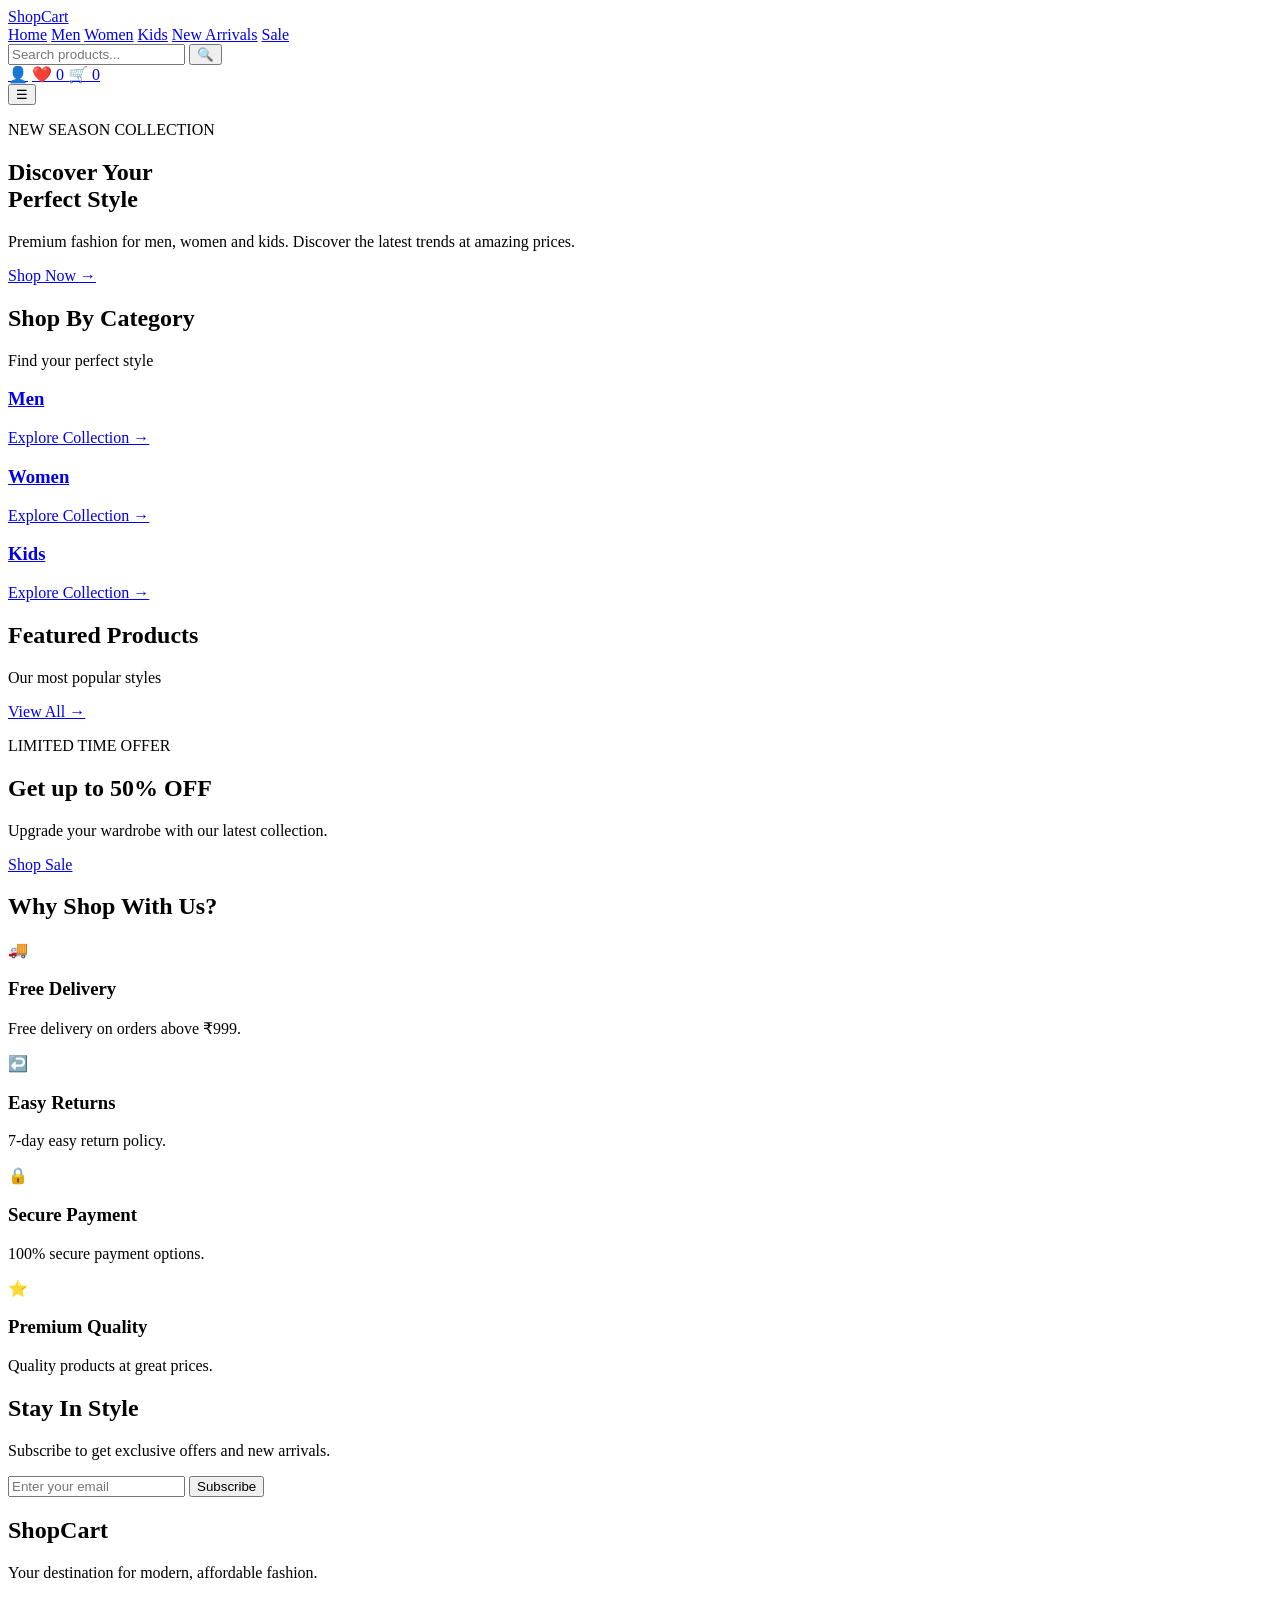
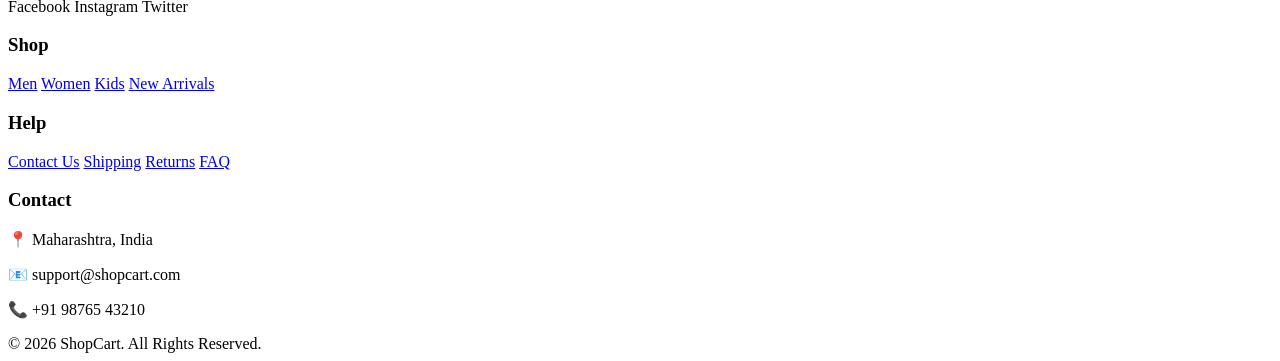
==== index.html @ 8b614c72 "Add files via upload" ====
<!doctype html>
<html lang="en">
  <head>
    <meta charset="UTF-8" />
    <meta name="viewport" content="width=device-width, initial-scale=1.0" />

    <title>ShopCart - Fashion Store</title>

    <link rel="stylesheet" href="css/style.css" />
  </head>

  <body>
    <header class="header">
      <div class="logo">
        <a href="index.html">Shop<span>Cart</span></a>
      </div>

      <nav class="navbar">
        <a href="index.html">Home</a>
        <a href="products.html?category=Men">Men</a>
        <a href="products.html?category=Women">Women</a>
        <a href="products.html?category=Kids">Kids</a>
        <a href="products.html?category=New">New Arrivals</a>
        <a href="products.html?category=Sale">Sale</a>
      </nav>

      <div class="header-actions">
        <div class="search-box">
          <input
            type="text"
            id="headerSearch"
            placeholder="Search products..."
          />
          <button onclick="searchProducts()">🔍</button>
        </div>

        <a href="login.html" class="header-icon">👤</a>

        <a href="wishlist.html" class="header-icon">
          ❤️
          <span id="wishlistCount" class="count">0</span>
        </a>

        <a href="cart.html" class="header-icon">
          🛒
          <span id="cartCount" class="count">0</span>
        </a>
      </div>

      <button class="menu-btn" onclick="toggleMenu()">☰</button>
    </header>

    <!-- HERO -->

    <section class="hero">
      <div class="hero-content">
        <p class="hero-small">NEW SEASON COLLECTION</p>

        <h1>
          Discover Your
          <br />
          Perfect Style
        </h1>

        <p>
          Premium fashion for men, women and kids. Discover the latest trends at
          amazing prices.
        </p>

        <a href="products.html" class="btn"> Shop Now → </a>
      </div>
    </section>

    <!-- CATEGORIES -->

    <section class="section">
      <div class="section-title">
        <h2>Shop By Category</h2>
        <p>Find your perfect style</p>
      </div>

      <div class="category-grid">
        <a href="products.html?category=Men" class="category-card men">
          <div>
            <h3>Men</h3>
            <p>Explore Collection →</p>
          </div>
        </a>

        <a href="products.html?category=Women" class="category-card women">
          <div>
            <h3>Women</h3>
            <p>Explore Collection →</p>
          </div>
        </a>

        <a href="products.html?category=Kids" class="category-card kids">
          <div>
            <h3>Kids</h3>
            <p>Explore Collection →</p>
          </div>
        </a>
      </div>
    </section>

    <!-- FEATURED PRODUCTS -->

    <section class="section">
      <div class="section-title-row">
        <div>
          <h2>Featured Products</h2>
          <p>Our most popular styles</p>
        </div>

        <a href="products.html" class="view-all"> View All → </a>
      </div>

      <div id="featuredProducts" class="product-grid"></div>
    </section>

    <!-- OFFER -->

    <section class="offer-section">
      <div>
        <p>LIMITED TIME OFFER</p>

        <h2>
          Get up to
          <strong>50% OFF</strong>
        </h2>

        <p>Upgrade your wardrobe with our latest collection.</p>

        <a href="products.html?category=Sale" class="btn"> Shop Sale </a>
      </div>
    </section>

    <!-- WHY US -->

    <section class="section">
      <div class="section-title">
        <h2>Why Shop With Us?</h2>
      </div>

      <div class="features">
        <div class="feature">
          <div class="feature-icon">🚚</div>
          <h3>Free Delivery</h3>
          <p>Free delivery on orders above ₹999.</p>
        </div>

        <div class="feature">
          <div class="feature-icon">↩️</div>
          <h3>Easy Returns</h3>
          <p>7-day easy return policy.</p>
        </div>

        <div class="feature">
          <div class="feature-icon">🔒</div>
          <h3>Secure Payment</h3>
          <p>100% secure payment options.</p>
        </div>

        <div class="feature">
          <div class="feature-icon">⭐</div>
          <h3>Premium Quality</h3>
          <p>Quality products at great prices.</p>
        </div>
      </div>
    </section>

    <!-- NEWSLETTER -->

    <section class="newsletter">
      <h2>Stay In Style</h2>

      <p>Subscribe to get exclusive offers and new arrivals.</p>

      <div class="newsletter-form">
        <input type="email" placeholder="Enter your email" />

        <button>Subscribe</button>
      </div>
    </section>

    <!-- FOOTER -->

    <footer>
      <div class="footer-container">
        <div class="footer-column">
          <h2 class="footer-logo">Shop<span>Cart</span></h2>

          <p>Your destination for modern, affordable fashion.</p>

          <div class="social">
            <span>Facebook</span>
            <span>Instagram</span>
            <span>Twitter</span>
          </div>
        </div>

        <div class="footer-column">
          <h3>Shop</h3>

          <a href="products.html?category=Men">Men</a>
          <a href="products.html?category=Women">Women</a>
          <a href="products.html?category=Kids">Kids</a>
          <a href="products.html">New Arrivals</a>
        </div>

        <div class="footer-column">
          <h3>Help</h3>

          <a href="#">Contact Us</a>
          <a href="#">Shipping</a>
          <a href="#">Returns</a>
          <a href="#">FAQ</a>
        </div>

        <div class="footer-column">
          <h3>Contact</h3>

          <p>📍 Maharashtra, India</p>
          <p>📧 support@shopcart.com</p>
          <p>📞 +91 98765 43210</p>
        </div>
      </div>

      <div class="copyright">© 2026 ShopCart. All Rights Reserved.</div>
    </footer>

    <script src="js/products.js"></script>
    <script src="js/app.js"></script>
  </body>
</html>
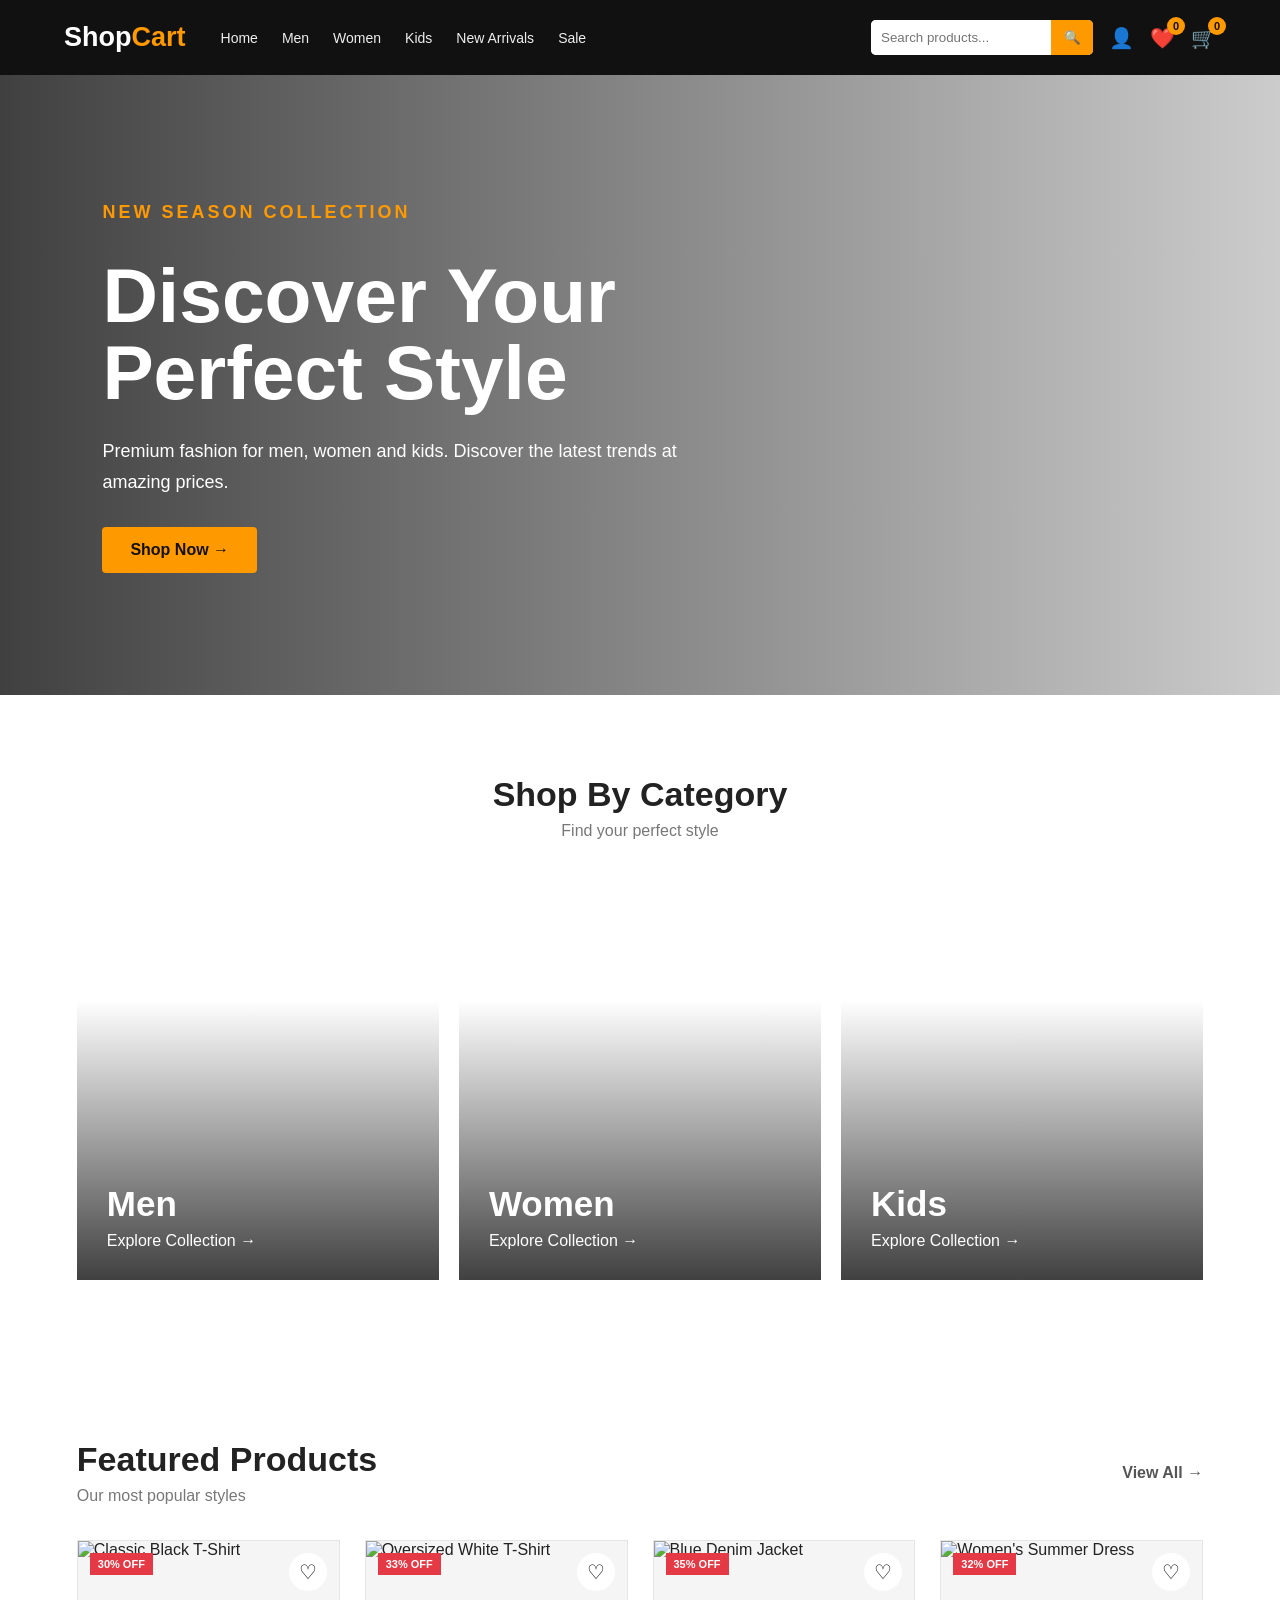
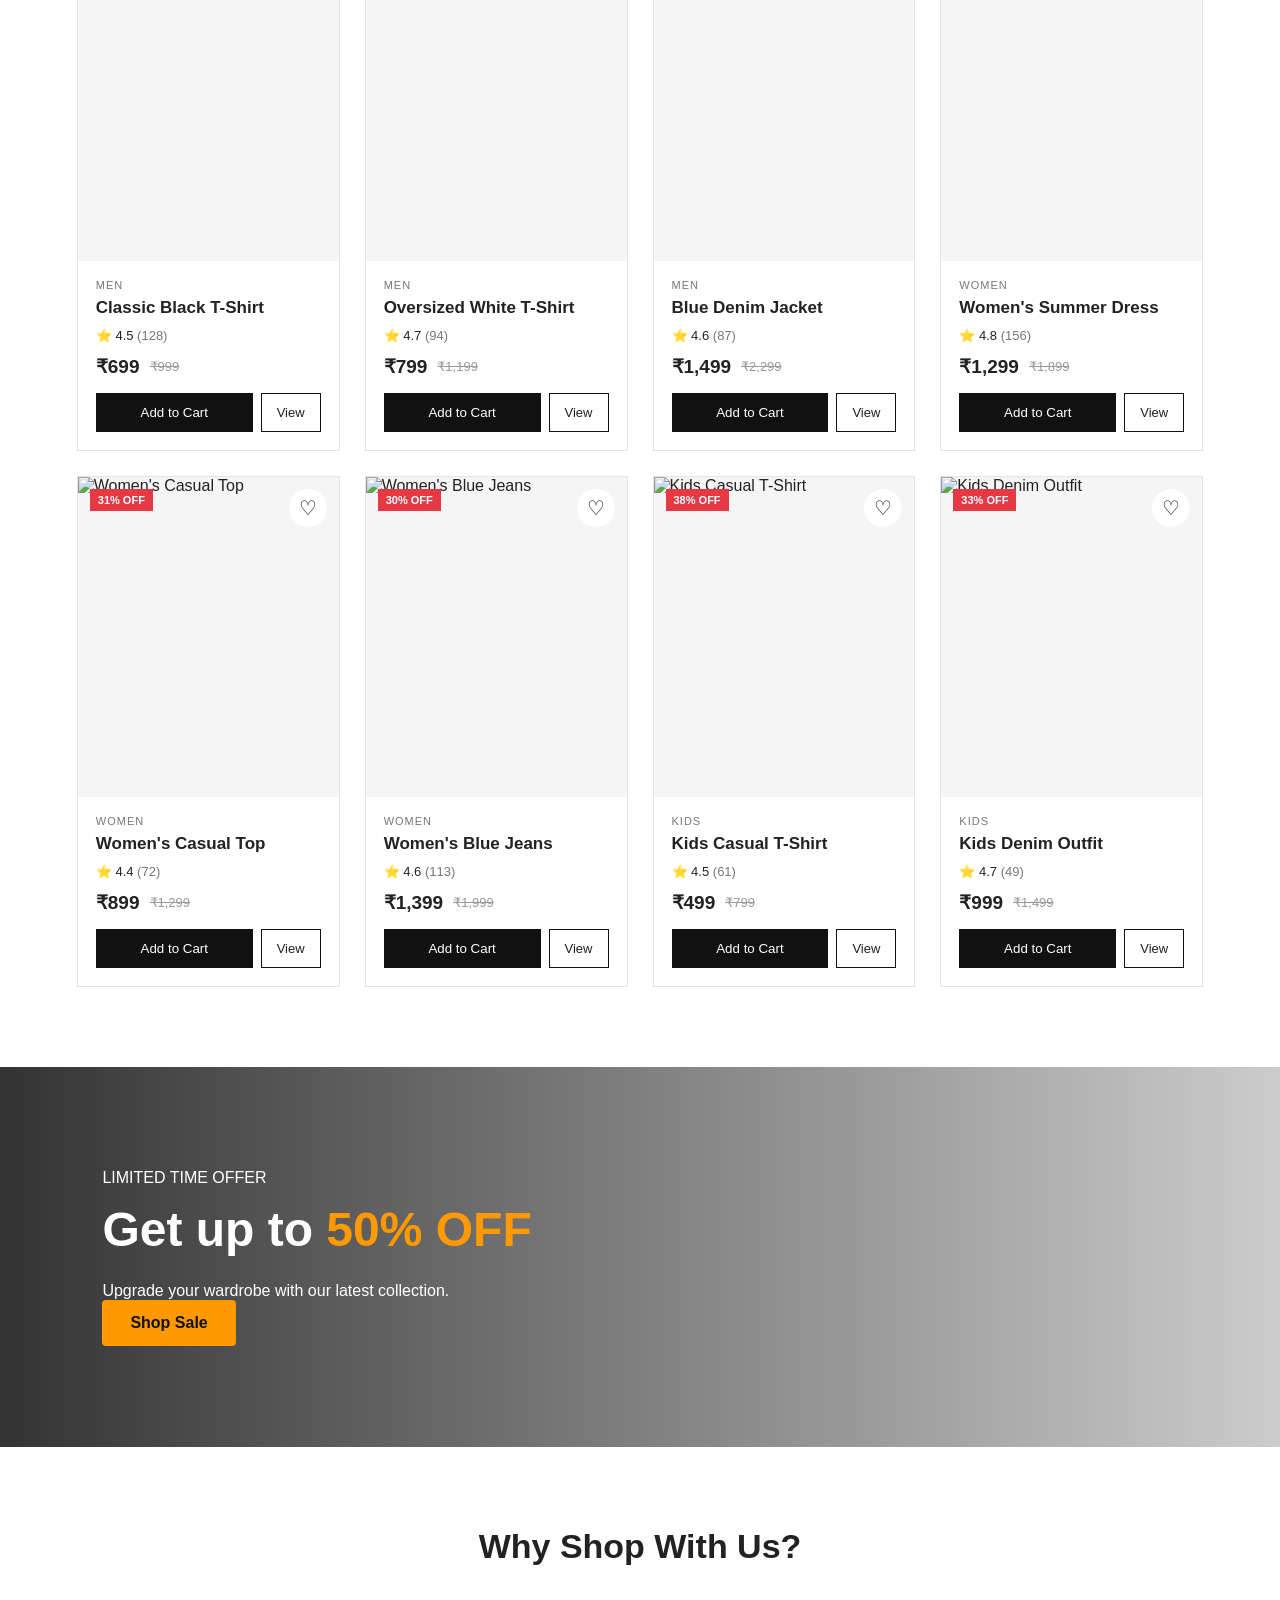
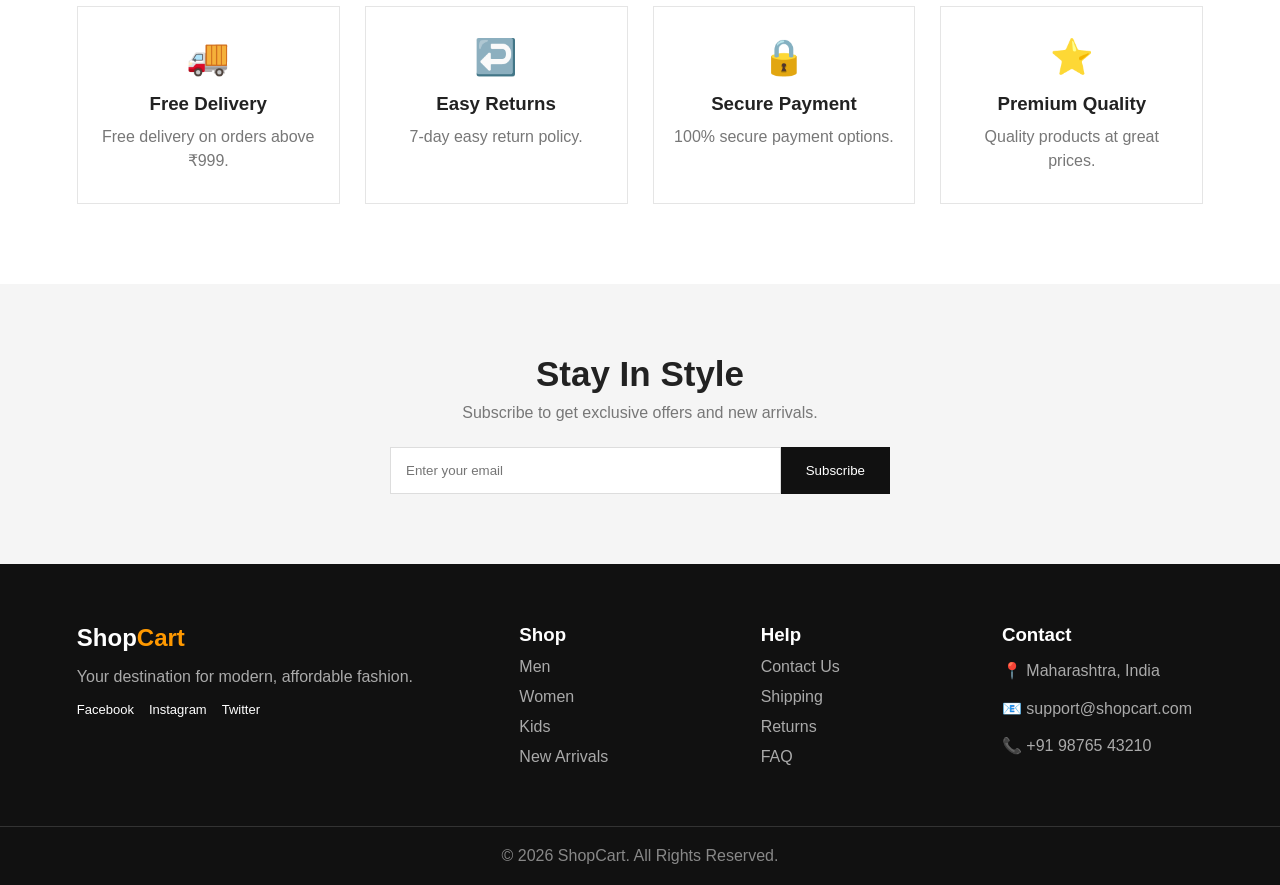
==== commit 059affac: "updated file paths" ====
--- a/index.html
+++ b/index.html
@@ -6,7 +6,7 @@
 
     <title>ShopCart - Fashion Store</title>
 
-    <link rel="stylesheet" href="css/style.css" />
+    <link rel="stylesheet" href="./style.css" />
   </head>
 
   <body>
@@ -229,7 +229,7 @@
       <div class="copyright">© 2026 ShopCart. All Rights Reserved.</div>
     </footer>
 
-    <script src="js/products.js"></script>
-    <script src="js/app.js"></script>
+    <script src="./products.js"></script>
+    <script src="./app.js"></script>
   </body>
 </html>
--- a/style.css
+++ b/style.css
@@ -0,0 +1,1115 @@
+* {
+  margin: 0;
+  padding: 0;
+  box-sizing: border-box;
+}
+
+:root {
+  --primary: #111111;
+  --secondary: #f5f5f5;
+  --accent: #ff9900;
+  --danger: #e63946;
+  --text: #222;
+  --muted: #777;
+  --white: #ffffff;
+  --border: #e5e5e5;
+}
+
+html {
+  scroll-behavior: smooth;
+}
+
+body {
+  font-family: Arial, Helvetica, sans-serif;
+  color: var(--text);
+  background: #fff;
+}
+
+a {
+  text-decoration: none;
+  color: inherit;
+}
+
+button,
+input,
+select {
+  font-family: inherit;
+}
+
+/* ================================
+   HEADER
+================================ */
+
+.header {
+  height: 75px;
+  display: flex;
+  align-items: center;
+  gap: 35px;
+  padding: 0 5%;
+  background: #111;
+  color: white;
+  position: sticky;
+  top: 0;
+  z-index: 1000;
+}
+
+.logo a {
+  font-size: 27px;
+  font-weight: 800;
+  color: white;
+}
+
+.logo span {
+  color: var(--accent);
+}
+
+.navbar {
+  display: flex;
+  gap: 24px;
+  flex: 1;
+}
+
+.navbar a {
+  font-size: 14px;
+  color: #eee;
+  transition: 0.3s;
+}
+
+.navbar a:hover {
+  color: var(--accent);
+}
+
+.header-actions {
+  display: flex;
+  align-items: center;
+  gap: 16px;
+}
+
+.search-box {
+  display: flex;
+  background: white;
+  border-radius: 5px;
+  overflow: hidden;
+}
+
+.search-box input {
+  width: 180px;
+  padding: 10px;
+  border: none;
+  outline: none;
+}
+
+.search-box button {
+  width: 42px;
+  border: none;
+  background: var(--accent);
+  cursor: pointer;
+}
+
+.header-icon {
+  position: relative;
+  font-size: 20px;
+}
+
+.count {
+  position: absolute;
+  top: -9px;
+  right: -10px;
+  background: var(--accent);
+  color: #111;
+  width: 18px;
+  height: 18px;
+  border-radius: 50%;
+  font-size: 11px;
+  display: flex;
+  justify-content: center;
+  align-items: center;
+  font-weight: bold;
+}
+
+.menu-btn {
+  display: none;
+  background: none;
+  border: none;
+  color: white;
+  font-size: 25px;
+}
+
+/* ================================
+   HERO
+================================ */
+
+.hero {
+  min-height: 620px;
+  display: flex;
+  align-items: center;
+  padding: 60px 8%;
+  background:
+    linear-gradient(90deg, rgba(0, 0, 0, 0.75), rgba(0, 0, 0, 0.2)),
+    url("https://images.unsplash.com/photo-1445205170230-053b83016050?w=1600")
+      center/cover;
+  color: white;
+}
+
+.hero-content {
+  max-width: 600px;
+}
+
+.hero-small {
+  color: var(--accent);
+  font-weight: bold;
+  letter-spacing: 3px;
+  margin-bottom: 20px;
+}
+
+.hero h1 {
+  font-size: clamp(45px, 6vw, 80px);
+  line-height: 1;
+  margin-bottom: 25px;
+}
+
+.hero p {
+  font-size: 18px;
+  line-height: 1.7;
+  margin-bottom: 30px;
+}
+
+/* ================================
+   BUTTON
+================================ */
+
+.btn {
+  display: inline-block;
+  padding: 14px 28px;
+  background: var(--accent);
+  color: #111;
+  font-weight: bold;
+  border: none;
+  cursor: pointer;
+  border-radius: 4px;
+  transition: 0.3s;
+}
+
+.btn:hover {
+  transform: translateY(-2px);
+  opacity: 0.9;
+}
+
+/* ================================
+   SECTIONS
+================================ */
+
+.section {
+  padding: 80px 6%;
+}
+
+.section-title {
+  text-align: center;
+  margin-bottom: 40px;
+}
+
+.section-title h2,
+.section-title-row h2 {
+  font-size: 34px;
+  margin-bottom: 8px;
+}
+
+.section-title p,
+.section-title-row p {
+  color: var(--muted);
+}
+
+.section-title-row {
+  display: flex;
+  justify-content: space-between;
+  align-items: center;
+  margin-bottom: 35px;
+}
+
+.view-all {
+  font-weight: bold;
+  color: #555;
+}
+
+/* ================================
+   CATEGORIES
+================================ */
+
+.category-grid {
+  display: grid;
+  grid-template-columns: repeat(3, 1fr);
+  gap: 20px;
+}
+
+.category-card {
+  height: 400px;
+  padding: 30px;
+  display: flex;
+  align-items: end;
+  color: white;
+  background-size: cover;
+  background-position: center;
+  position: relative;
+  overflow: hidden;
+}
+
+.category-card::before {
+  content: "";
+  position: absolute;
+  inset: 0;
+  background: linear-gradient(transparent 30%, rgba(0, 0, 0, 0.75));
+}
+
+.category-card div {
+  position: relative;
+  z-index: 2;
+}
+
+.category-card h3 {
+  font-size: 35px;
+  margin-bottom: 8px;
+}
+
+.category-card.men {
+  background-image: url("https://images.unsplash.com/photo-1617137968427-85924c800a22?w=800");
+}
+
+.category-card.women {
+  background-image: url("https://images.unsplash.com/photo-1483985988355-763728e1935b?w=800");
+}
+
+.category-card.kids {
+  background-image: url("https://images.unsplash.com/photo-1503919545889-aef636e10ad4?w=800");
+}
+
+/* ================================
+   PRODUCTS
+================================ */
+
+.product-grid {
+  display: grid;
+  grid-template-columns: repeat(4, 1fr);
+  gap: 25px;
+}
+
+.product-card {
+  background: white;
+  border: 1px solid var(--border);
+  transition: 0.3s;
+  overflow: hidden;
+}
+
+.product-card:hover {
+  transform: translateY(-5px);
+  box-shadow: 0 15px 30px rgba(0, 0, 0, 0.08);
+}
+
+.product-image {
+  height: 320px;
+  position: relative;
+  background: #f5f5f5;
+  overflow: hidden;
+}
+
+.product-image img {
+  width: 100%;
+  height: 100%;
+  object-fit: cover;
+  transition: 0.4s;
+}
+
+.product-card:hover .product-image img {
+  transform: scale(1.05);
+}
+
+.discount {
+  position: absolute;
+  top: 12px;
+  left: 12px;
+  background: var(--danger);
+  color: white;
+  padding: 5px 8px;
+  font-size: 11px;
+  font-weight: bold;
+}
+
+.wishlist-btn {
+  position: absolute;
+  top: 12px;
+  right: 12px;
+  width: 38px;
+  height: 38px;
+  border-radius: 50%;
+  border: none;
+  background: white;
+  cursor: pointer;
+  font-size: 20px;
+}
+
+.wishlist-btn.active {
+  color: red;
+}
+
+.product-info {
+  padding: 18px;
+}
+
+.product-category {
+  color: var(--muted);
+  text-transform: uppercase;
+  font-size: 11px;
+  letter-spacing: 1px;
+  margin-bottom: 7px;
+}
+
+.product-info h3 {
+  font-size: 17px;
+  margin-bottom: 10px;
+}
+
+.rating {
+  font-size: 13px;
+  margin-bottom: 12px;
+}
+
+.rating span {
+  color: var(--muted);
+}
+
+.price {
+  display: flex;
+  gap: 10px;
+  align-items: center;
+  margin-bottom: 15px;
+}
+
+.price strong {
+  font-size: 19px;
+}
+
+.price del {
+  color: #999;
+  font-size: 13px;
+}
+
+.product-buttons {
+  display: flex;
+  gap: 8px;
+}
+
+.add-cart {
+  flex: 1;
+  padding: 11px;
+  background: #111;
+  color: white;
+  border: none;
+  cursor: pointer;
+}
+
+.view-product {
+  padding: 11px 15px;
+  border: 1px solid #111;
+  font-size: 13px;
+}
+
+/* ================================
+   OFFER
+================================ */
+
+.offer-section {
+  min-height: 380px;
+  display: flex;
+  align-items: center;
+  padding: 60px 8%;
+  color: white;
+  background:
+    linear-gradient(90deg, rgba(0, 0, 0, 0.8), rgba(0, 0, 0, 0.2)),
+    url("https://images.unsplash.com/photo-1529139574466-a303027c1d8b?w=1600")
+      center/cover;
+}
+
+.offer-section h2 {
+  font-size: 48px;
+  margin: 15px 0 25px;
+}
+
+.offer-section strong {
+  color: var(--accent);
+}
+
+/* ================================
+   FEATURES
+================================ */
+
+.features {
+  display: grid;
+  grid-template-columns: repeat(4, 1fr);
+  gap: 25px;
+}
+
+.feature {
+  text-align: center;
+  padding: 30px 20px;
+  border: 1px solid var(--border);
+}
+
+.feature-icon {
+  font-size: 35px;
+  margin-bottom: 15px;
+}
+
+.feature h3 {
+  margin-bottom: 10px;
+}
+
+.feature p {
+  color: var(--muted);
+  line-height: 1.5;
+}
+
+/* ================================
+   NEWSLETTER
+================================ */
+
+.newsletter {
+  background: #f5f5f5;
+  padding: 70px 20px;
+  text-align: center;
+}
+
+.newsletter h2 {
+  font-size: 35px;
+  margin-bottom: 10px;
+}
+
+.newsletter p {
+  color: var(--muted);
+  margin-bottom: 25px;
+}
+
+.newsletter-form {
+  max-width: 500px;
+  margin: auto;
+  display: flex;
+}
+
+.newsletter-form input {
+  flex: 1;
+  padding: 15px;
+  border: 1px solid #ddd;
+  outline: none;
+}
+
+.newsletter-form button {
+  padding: 15px 25px;
+  border: none;
+  background: #111;
+  color: white;
+}
+
+/* ================================
+   FOOTER
+================================ */
+
+footer {
+  background: #111;
+  color: white;
+}
+
+.footer-container {
+  padding: 60px 6%;
+  display: grid;
+  grid-template-columns: 2fr 1fr 1fr 1fr;
+  gap: 40px;
+}
+
+.footer-column {
+  display: flex;
+  flex-direction: column;
+  gap: 12px;
+}
+
+.footer-column p {
+  color: #aaa;
+  line-height: 1.6;
+}
+
+.footer-column a {
+  color: #aaa;
+}
+
+.footer-column a:hover {
+  color: white;
+}
+
+.footer-logo span {
+  color: var(--accent);
+}
+
+.social {
+  display: flex;
+  gap: 15px;
+  font-size: 13px;
+}
+
+.copyright {
+  border-top: 1px solid #333;
+  padding: 20px;
+  text-align: center;
+  color: #888;
+}
+
+/* ================================
+   PAGE HEADER
+================================ */
+
+.page-header {
+  padding: 70px 20px;
+  text-align: center;
+  background: #f5f5f5;
+}
+
+.page-header h1 {
+  font-size: 45px;
+  margin-bottom: 10px;
+}
+
+.page-header p {
+  color: var(--muted);
+}
+
+/* ================================
+   SHOP
+================================ */
+
+.shop-container {
+  padding: 60px 6%;
+  display: grid;
+  grid-template-columns: 230px 1fr;
+  gap: 40px;
+}
+
+.filters {
+  border: 1px solid var(--border);
+  padding: 25px;
+  height: fit-content;
+}
+
+.filters h3 {
+  margin-bottom: 25px;
+  font-size: 22px;
+}
+
+.filter-group {
+  margin-bottom: 30px;
+}
+
+.filter-group h4 {
+  margin-bottom: 15px;
+}
+
+.filter-group label {
+  display: block;
+  margin: 12px 0;
+  color: #555;
+}
+
+.filter-group input {
+  margin-right: 8px;
+}
+
+.products-top {
+  display: flex;
+  justify-content: space-between;
+  margin-bottom: 25px;
+}
+
+.products-top select {
+  padding: 10px 15px;
+  border: 1px solid #ddd;
+}
+
+.empty-state {
+  text-align: center;
+  padding: 70px 20px;
+  grid-column: 1 / -1;
+}
+
+.empty-icon {
+  font-size: 55px;
+  margin-bottom: 20px;
+}
+
+/* ================================
+   PRODUCT DETAIL
+================================ */
+
+.product-details {
+  padding: 70px 7%;
+  display: grid;
+  grid-template-columns: 1fr 1fr;
+  gap: 70px;
+}
+
+.product-detail-image {
+  height: 650px;
+  background: #f5f5f5;
+}
+
+.product-detail-image img {
+  width: 100%;
+  height: 100%;
+  object-fit: cover;
+}
+
+.product-detail-info {
+  padding-top: 30px;
+}
+
+.product-detail-info h1 {
+  font-size: 45px;
+  margin-bottom: 20px;
+}
+
+.detail-rating {
+  margin-bottom: 20px;
+}
+
+.detail-rating span {
+  color: var(--muted);
+  margin-left: 10px;
+}
+
+.detail-price {
+  display: flex;
+  gap: 15px;
+  align-items: center;
+  margin-bottom: 25px;
+}
+
+.detail-price strong {
+  font-size: 30px;
+}
+
+.detail-price del {
+  color: #999;
+}
+
+.description {
+  color: #666;
+  line-height: 1.7;
+  margin-bottom: 30px;
+}
+
+.size-selector {
+  margin-bottom: 30px;
+}
+
+.size-selector h3 {
+  margin-bottom: 12px;
+}
+
+.size-selector button {
+  width: 45px;
+  height: 42px;
+  margin-right: 7px;
+  background: white;
+  border: 1px solid #ccc;
+  cursor: pointer;
+}
+
+.size-selector button:hover {
+  border-color: #111;
+}
+
+.detail-actions {
+  display: flex;
+  gap: 12px;
+  margin-bottom: 30px;
+}
+
+.wishlist-detail {
+  padding: 14px 25px;
+  background: white;
+  border: 1px solid #111;
+  cursor: pointer;
+}
+
+.product-benefits {
+  border-top: 1px solid #ddd;
+  padding-top: 20px;
+}
+
+.product-benefits p {
+  margin: 12px 0;
+}
+
+/* ================================
+   CART
+================================ */
+
+.cart-container {
+  padding: 60px 6%;
+  display: grid;
+  grid-template-columns: 1fr 350px;
+  gap: 40px;
+}
+
+.cart-item {
+  display: flex;
+  gap: 20px;
+  padding: 20px;
+  border: 1px solid var(--border);
+  margin-bottom: 15px;
+  align-items: center;
+}
+
+.cart-item img {
+  width: 130px;
+  height: 150px;
+  object-fit: cover;
+}
+
+.cart-item-info {
+  flex: 1;
+}
+
+.cart-item-info p {
+  color: #888;
+  font-size: 12px;
+  margin-bottom: 7px;
+}
+
+.cart-item-info h3 {
+  margin-bottom: 10px;
+}
+
+.quantity {
+  display: flex;
+  align-items: center;
+  margin-top: 15px;
+}
+
+.quantity button {
+  width: 32px;
+  height: 32px;
+  border: 1px solid #ccc;
+  background: white;
+  cursor: pointer;
+}
+
+.quantity span {
+  width: 40px;
+  text-align: center;
+}
+
+.remove-btn {
+  border: none;
+  background: none;
+  color: var(--danger);
+  cursor: pointer;
+}
+
+.cart-summary,
+.checkout-summary {
+  border: 1px solid var(--border);
+  padding: 25px;
+  height: fit-content;
+}
+
+.cart-summary h2,
+.checkout-summary h2 {
+  margin-bottom: 25px;
+}
+
+.summary-row,
+.summary-total {
+  display: flex;
+  justify-content: space-between;
+  margin: 15px 0;
+}
+
+.summary-total {
+  font-size: 20px;
+}
+
+.checkout-btn {
+  width: 100%;
+  text-align: center;
+  margin-top: 20px;
+}
+
+.empty-cart {
+  text-align: center;
+  padding: 70px 20px;
+}
+
+/* ================================
+   CHECKOUT
+================================ */
+
+.checkout-container {
+  padding: 60px 6%;
+  display: grid;
+  grid-template-columns: 1fr 380px;
+  gap: 40px;
+}
+
+.checkout-form {
+  display: flex;
+  flex-direction: column;
+  gap: 15px;
+}
+
+.checkout-form h2 {
+  margin: 20px 0 5px;
+}
+
+.checkout-form input {
+  padding: 14px;
+  border: 1px solid #ccc;
+  outline: none;
+}
+
+.form-row {
+  display: grid;
+  grid-template-columns: 1fr 1fr;
+  gap: 15px;
+}
+
+.payment-option {
+  padding: 15px;
+  border: 1px solid #ddd;
+}
+
+.payment-option input {
+  margin-right: 10px;
+}
+
+.checkout-item {
+  display: flex;
+  justify-content: space-between;
+  gap: 15px;
+  padding: 12px 0;
+  font-size: 14px;
+}
+
+/* ================================
+   LOGIN
+================================ */
+
+.login-page {
+  min-height: 100vh;
+  display: flex;
+  justify-content: center;
+  align-items: center;
+  background: #f5f5f5;
+}
+
+.login-box {
+  width: 420px;
+  padding: 40px;
+  background: white;
+  box-shadow: 0 15px 50px rgba(0, 0, 0, 0.1);
+  text-align: center;
+}
+
+.login-logo {
+  margin-bottom: 30px;
+}
+
+.login-box h1 {
+  margin-bottom: 8px;
+}
+
+.login-box > p {
+  color: #777;
+  margin-bottom: 25px;
+}
+
+.login-box form {
+  display: flex;
+  flex-direction: column;
+  gap: 15px;
+}
+
+.login-box input {
+  padding: 14px;
+  border: 1px solid #ccc;
+}
+
+.login-box .btn {
+  width: 100%;
+}
+
+.signup-text {
+  margin-top: 25px;
+}
+
+.signup-text a {
+  color: var(--accent);
+  font-weight: bold;
+}
+
+/* ================================
+   RESPONSIVE
+================================ */
+
+@media (max-width: 1100px) {
+  .navbar {
+    gap: 12px;
+  }
+
+  .product-grid {
+    grid-template-columns: repeat(3, 1fr);
+  }
+}
+
+@media (max-width: 850px) {
+  .header {
+    height: 65px;
+  }
+
+  .navbar {
+    display: none;
+    position: absolute;
+    top: 65px;
+    left: 0;
+    width: 100%;
+    background: #111;
+    padding: 20px;
+    flex-direction: column;
+  }
+
+  .navbar.active {
+    display: flex;
+  }
+
+  .menu-btn {
+    display: block;
+  }
+
+  .search-box {
+    display: none;
+  }
+
+  .category-grid,
+  .features {
+    grid-template-columns: repeat(2, 1fr);
+  }
+
+  .product-grid {
+    grid-template-columns: repeat(2, 1fr);
+  }
+
+  .shop-container {
+    grid-template-columns: 1fr;
+  }
+
+  .filters {
+    width: 100%;
+  }
+
+  .product-details,
+  .cart-container,
+  .checkout-container {
+    grid-template-columns: 1fr;
+  }
+
+  .product-detail-image {
+    height: 500px;
+  }
+
+  .footer-container {
+    grid-template-columns: repeat(2, 1fr);
+  }
+}
+
+@media (max-width: 550px) {
+  .header {
+    padding: 0 20px;
+    gap: 15px;
+  }
+
+  .logo a {
+    font-size: 22px;
+  }
+
+  .header-actions {
+    margin-left: auto;
+  }
+
+  .hero {
+    min-height: 550px;
+    padding: 40px 25px;
+  }
+
+  .hero h1 {
+    font-size: 45px;
+  }
+
+  .section {
+    padding: 55px 20px;
+  }
+
+  .category-grid,
+  .product-grid,
+  .features {
+    grid-template-columns: 1fr;
+  }
+
+  .category-card {
+    height: 350px;
+  }
+
+  .product-image {
+    height: 380px;
+  }
+
+  .section-title-row {
+    align-items: flex-start;
+    gap: 15px;
+  }
+
+  .section-title-row h2 {
+    font-size: 27px;
+  }
+
+  .offer-section {
+    padding: 50px 25px;
+  }
+
+  .offer-section h2 {
+    font-size: 38px;
+  }
+
+  .footer-container {
+    grid-template-columns: 1fr;
+  }
+
+  .product-detail-info h1 {
+    font-size: 35px;
+  }
+
+  .product-detail-image {
+    height: 400px;
+  }
+
+  .cart-item {
+    flex-wrap: wrap;
+  }
+
+  .cart-item img {
+    width: 100px;
+    height: 120px;
+  }
+
+  .form-row {
+    grid-template-columns: 1fr;
+  }
+
+  .login-box {
+    width: calc(100% - 30px);
+    padding: 30px 20px;
+  }
+}
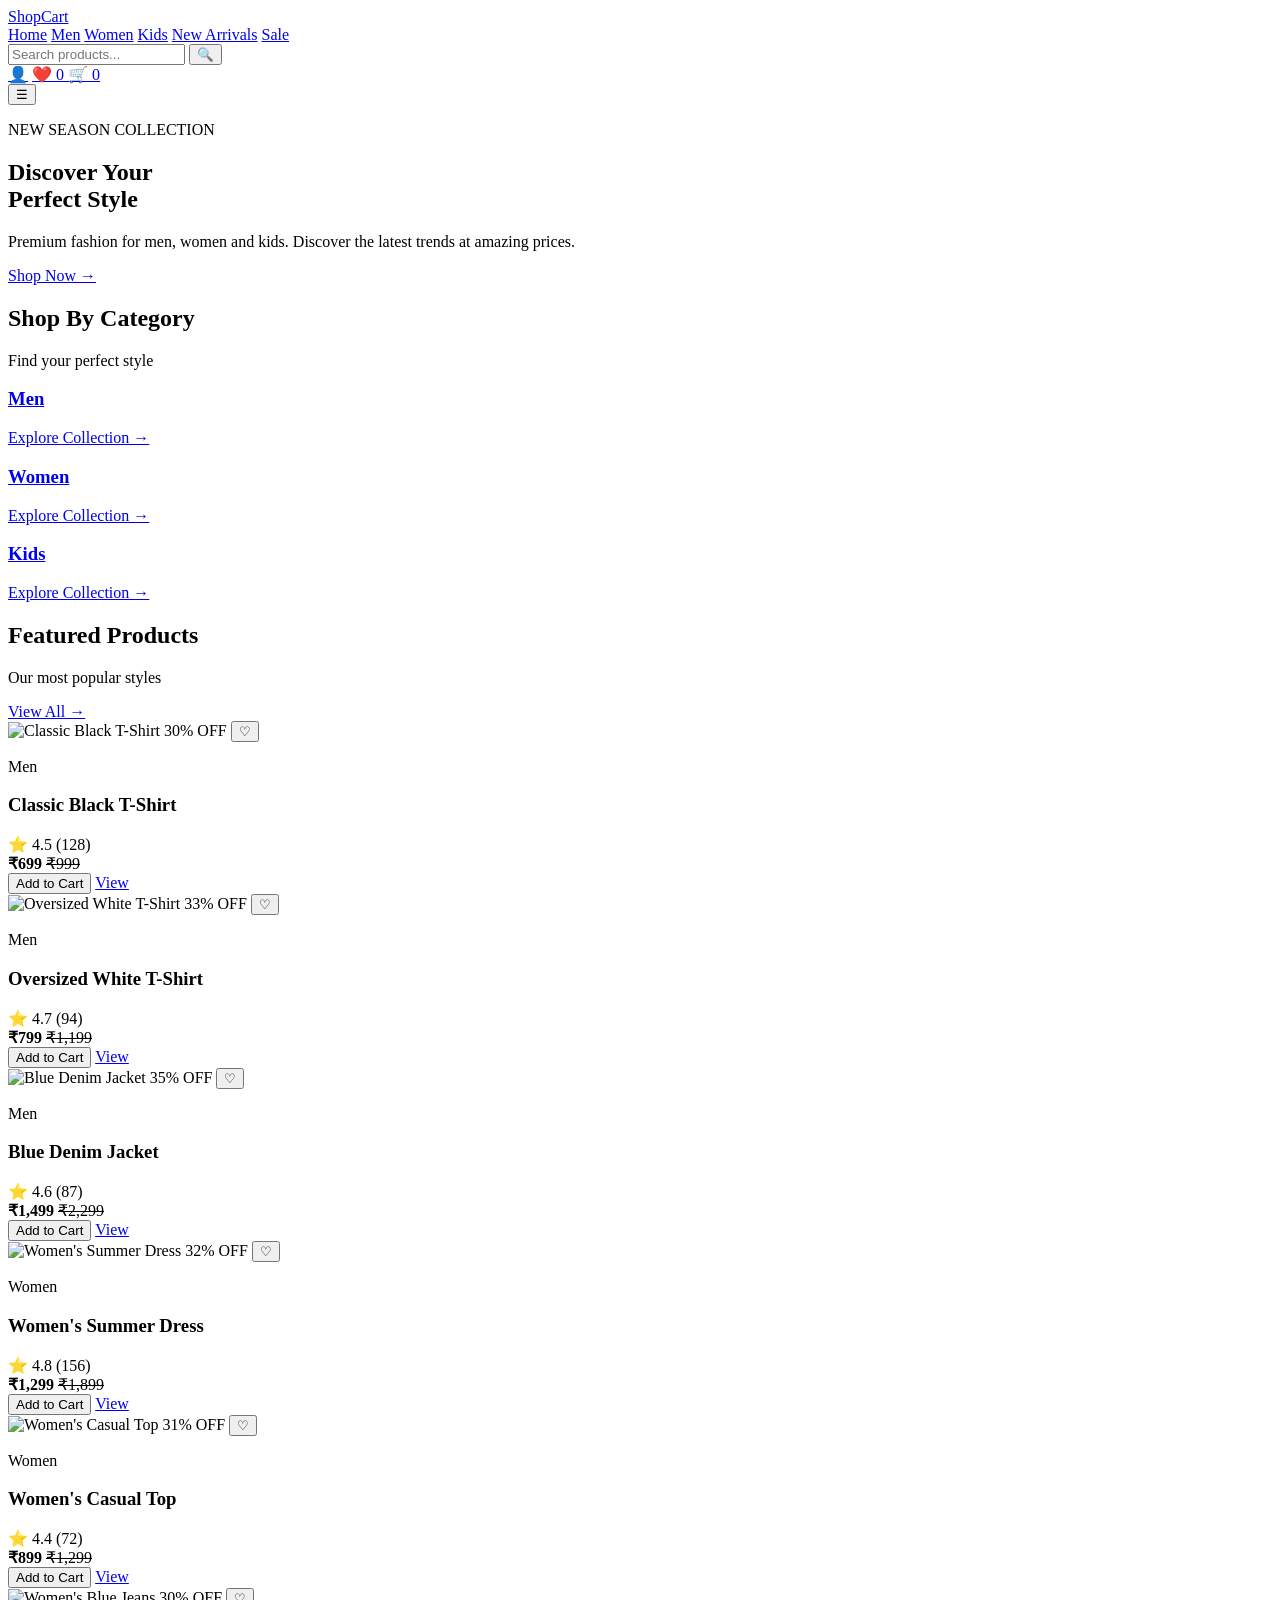
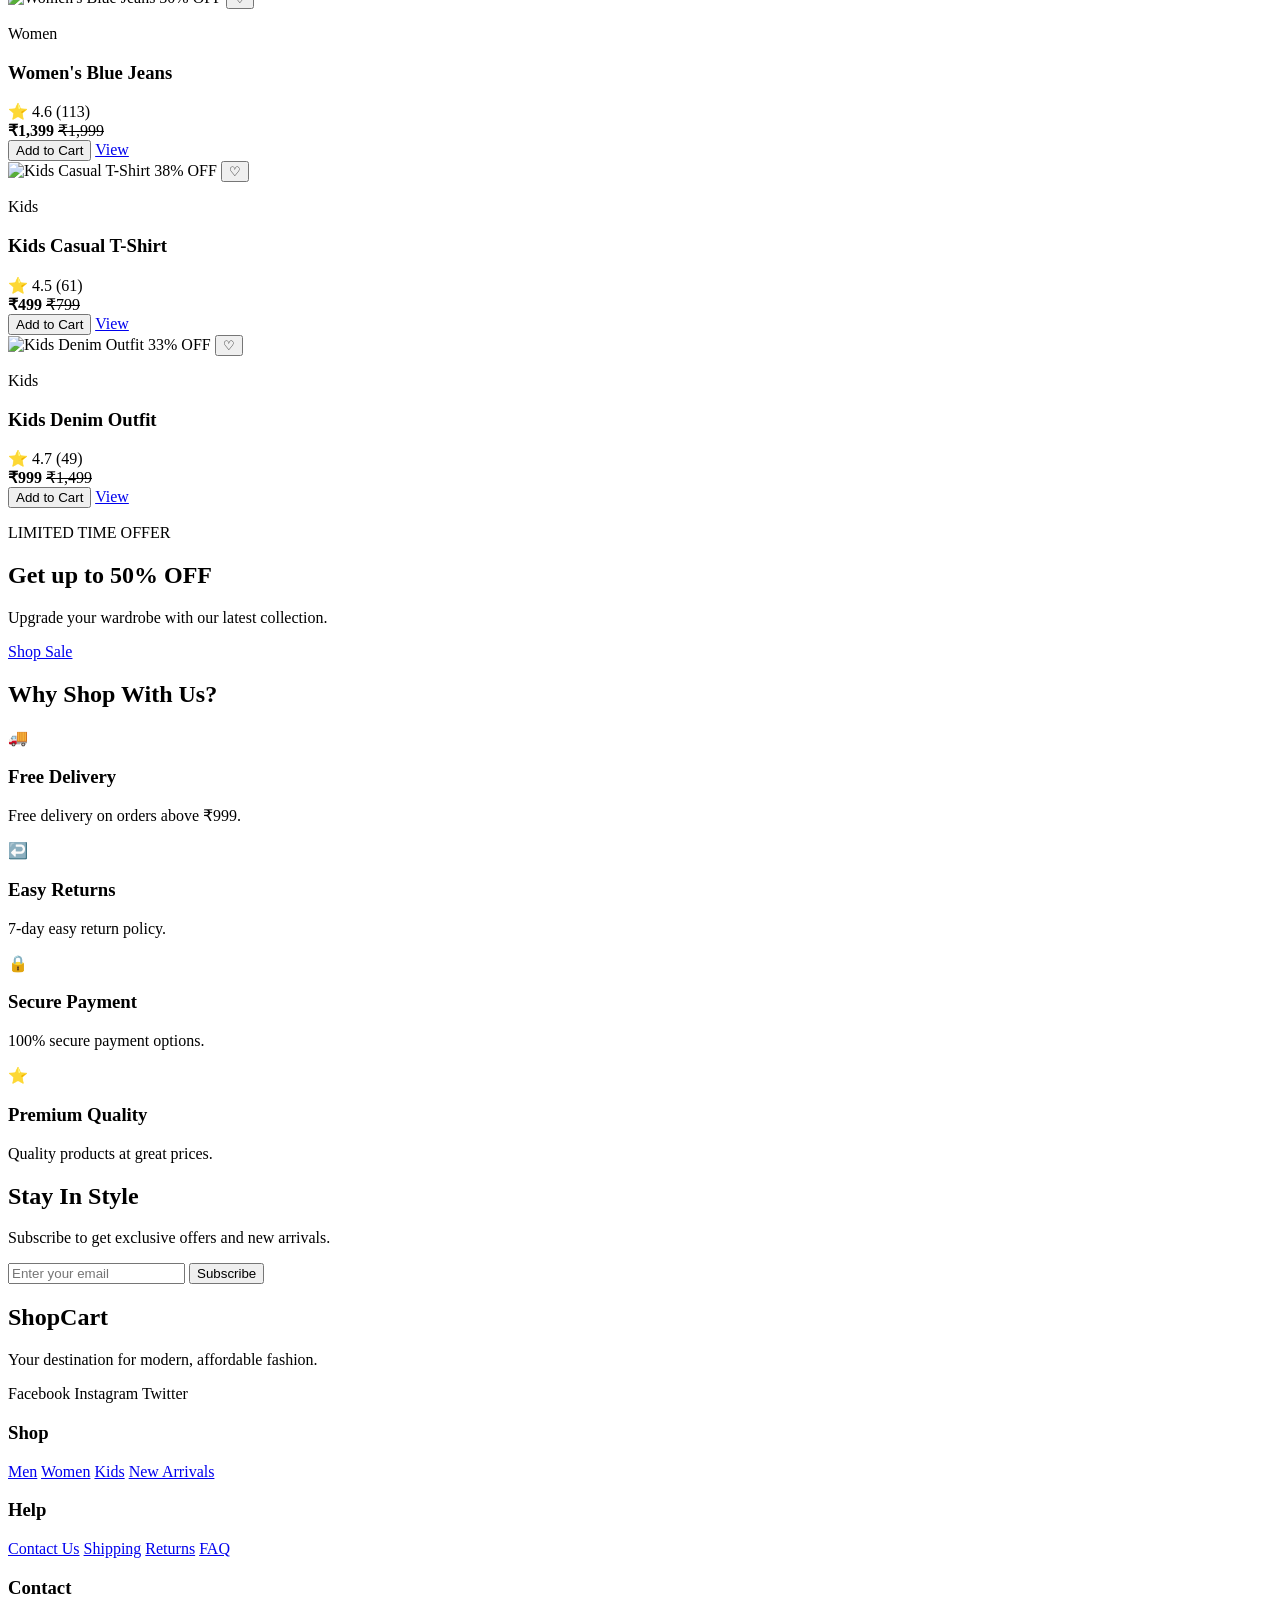
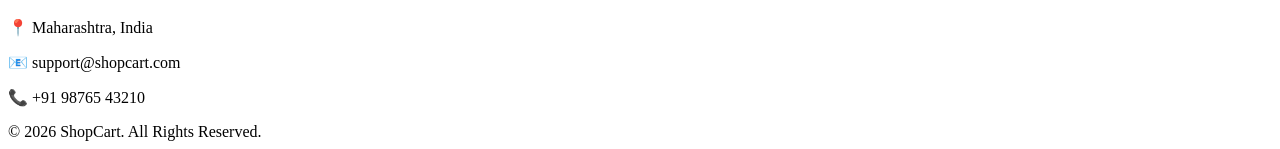
==== commit 1f1d6a56: "remmove style temperory" ====
--- a/index.html
+++ b/index.html
@@ -6,7 +6,7 @@
 
     <title>ShopCart - Fashion Store</title>
 
-    <link rel="stylesheet" href="./style.css" />
+    <!-- <link rel="stylesheet" href="./style.css" /> -->
   </head>
 
   <body>
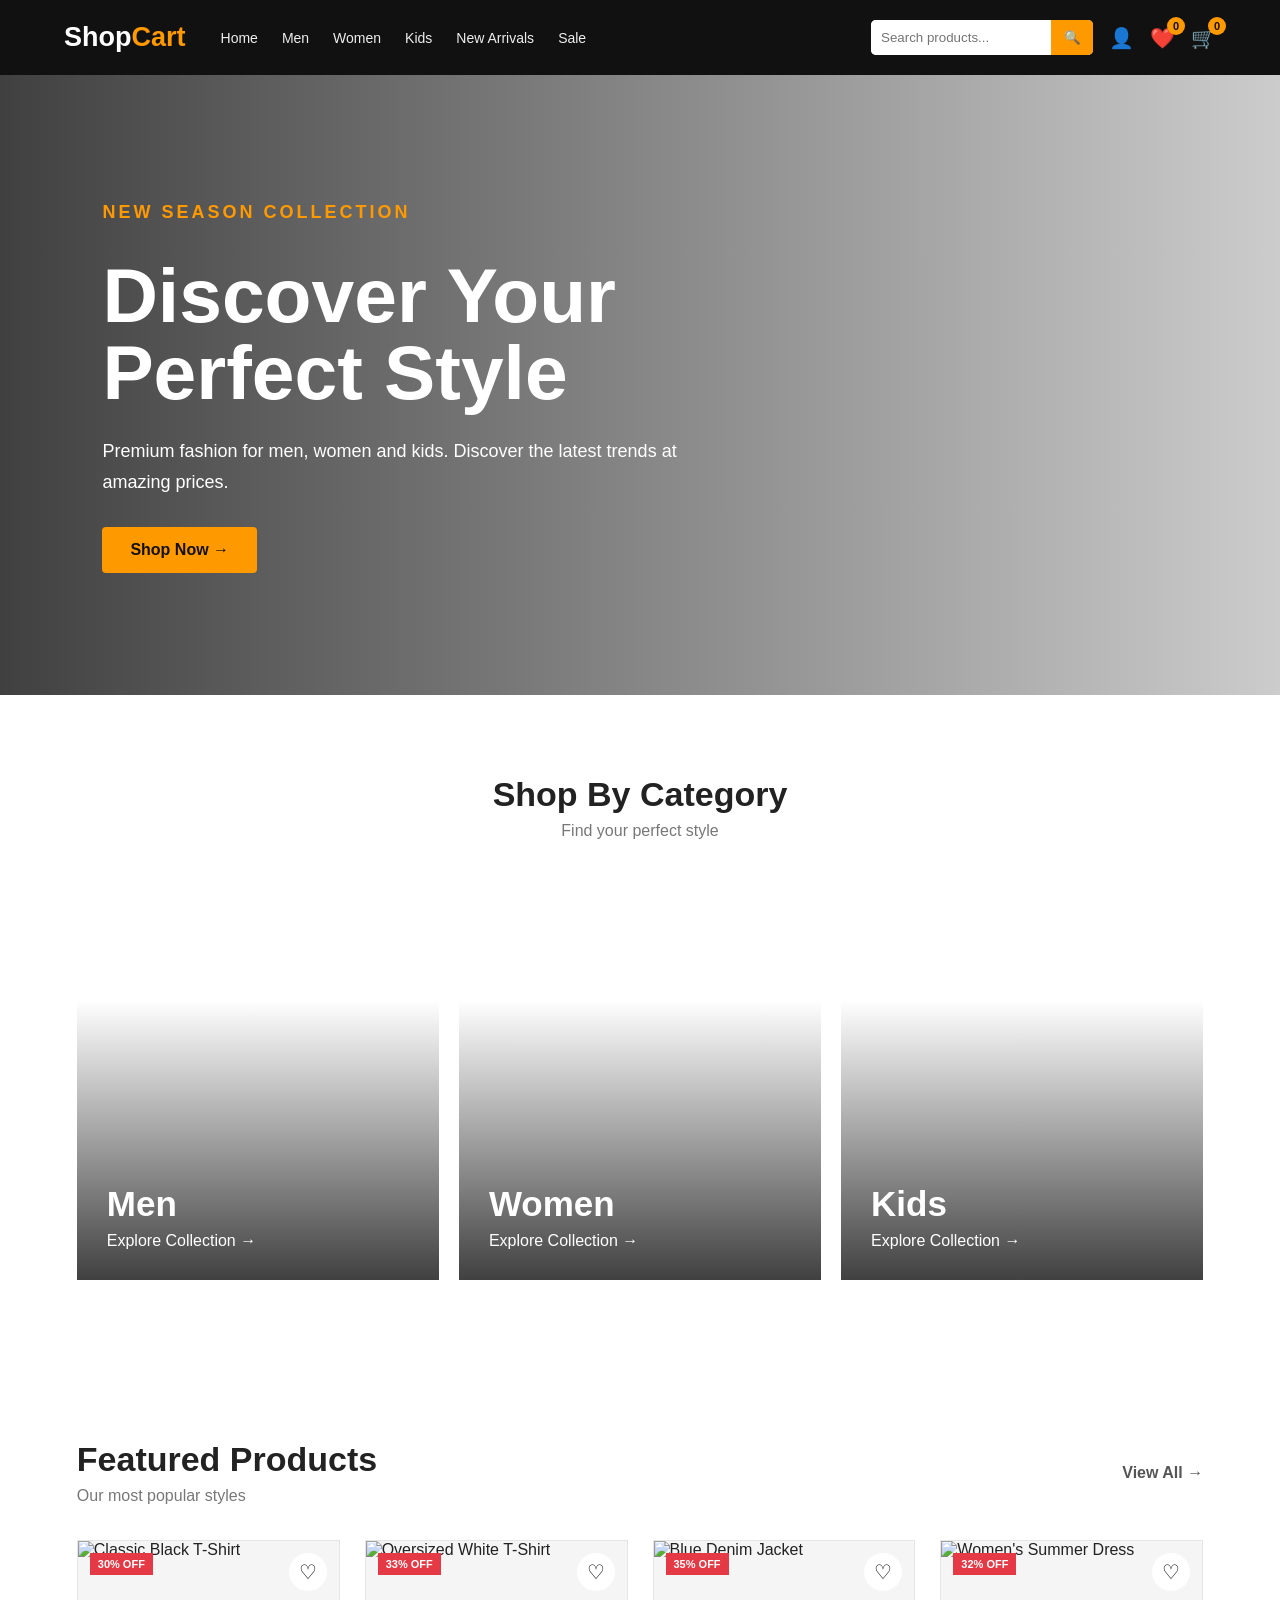
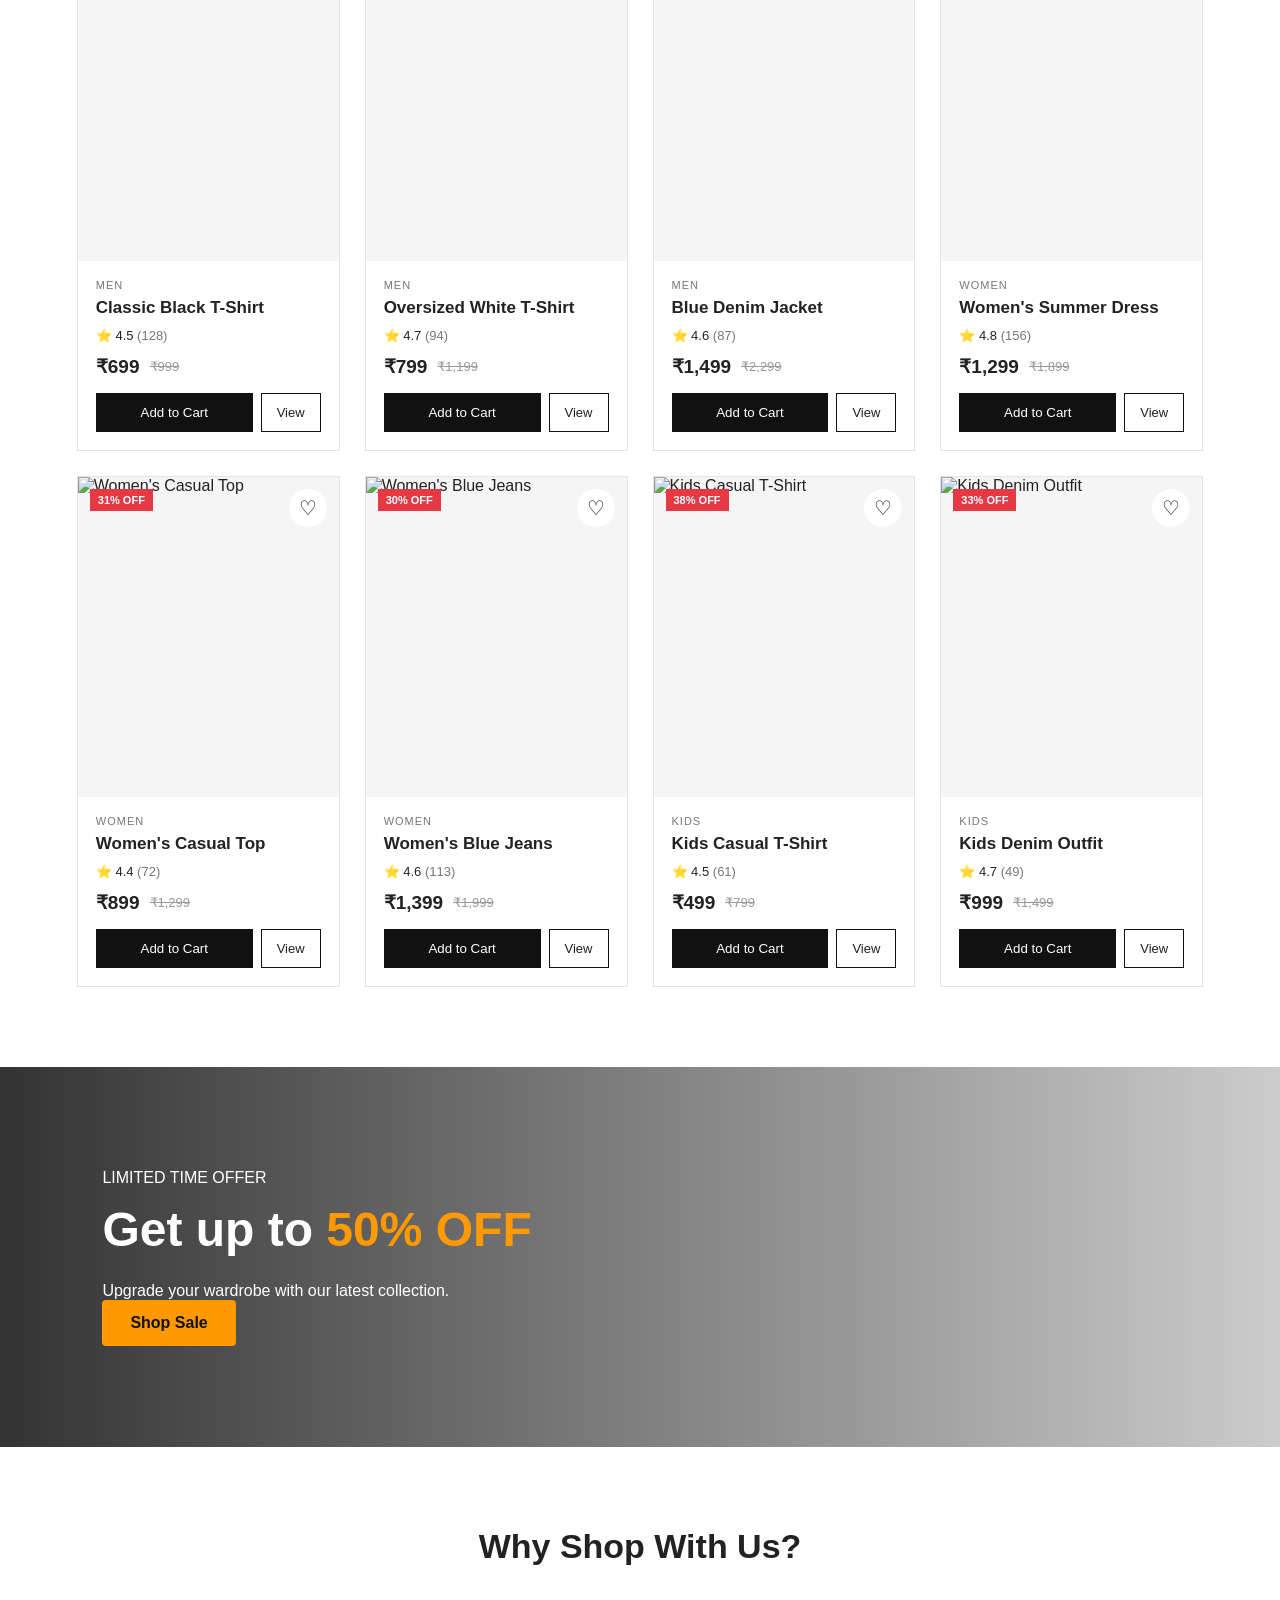
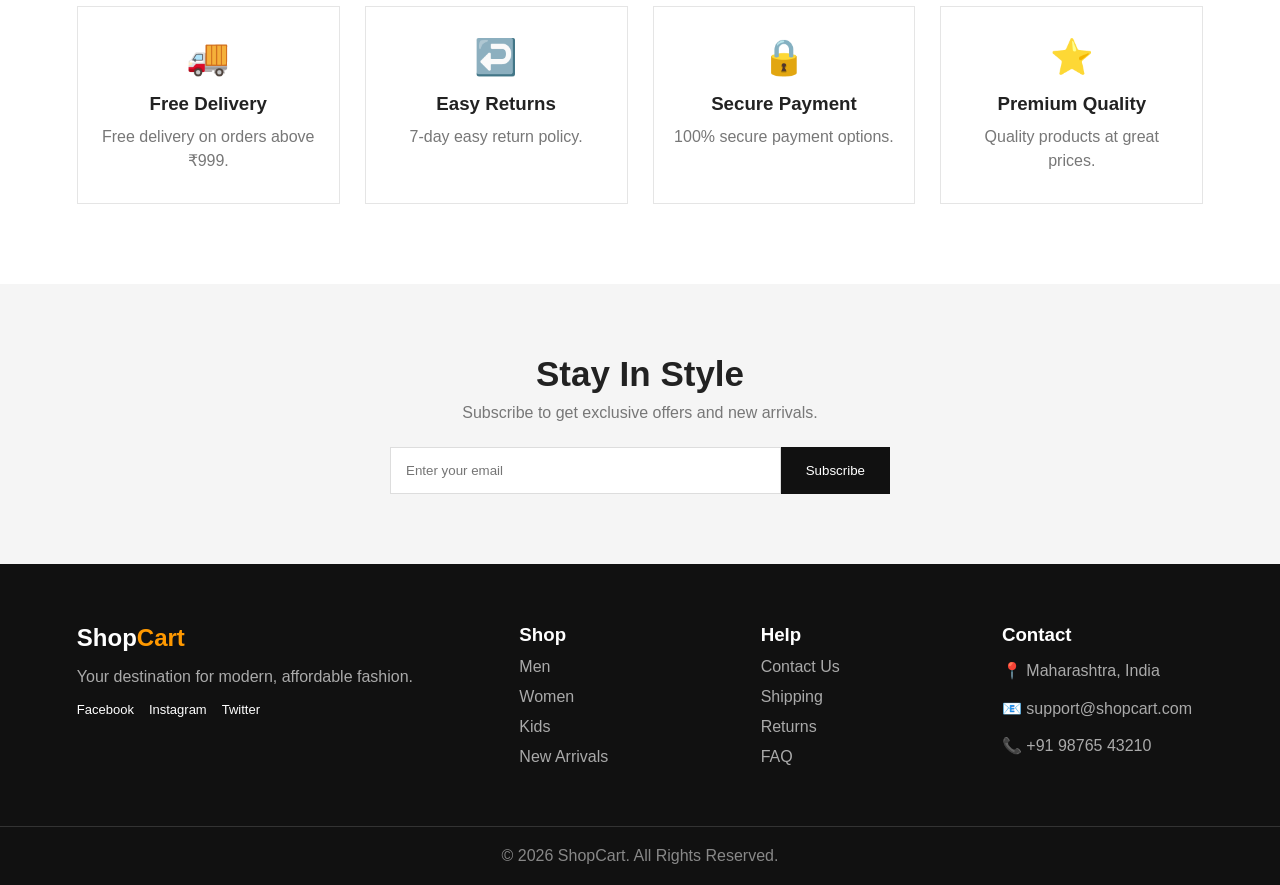
==== commit 0a3ee4f5: "adding style to project" ====
--- a/index.html
+++ b/index.html
@@ -6,7 +6,7 @@
 
     <title>ShopCart - Fashion Store</title>
 
-    <!-- <link rel="stylesheet" href="./style.css" /> -->
+    <link rel="stylesheet" href="./style.css" />
   </head>
 
   <body>
